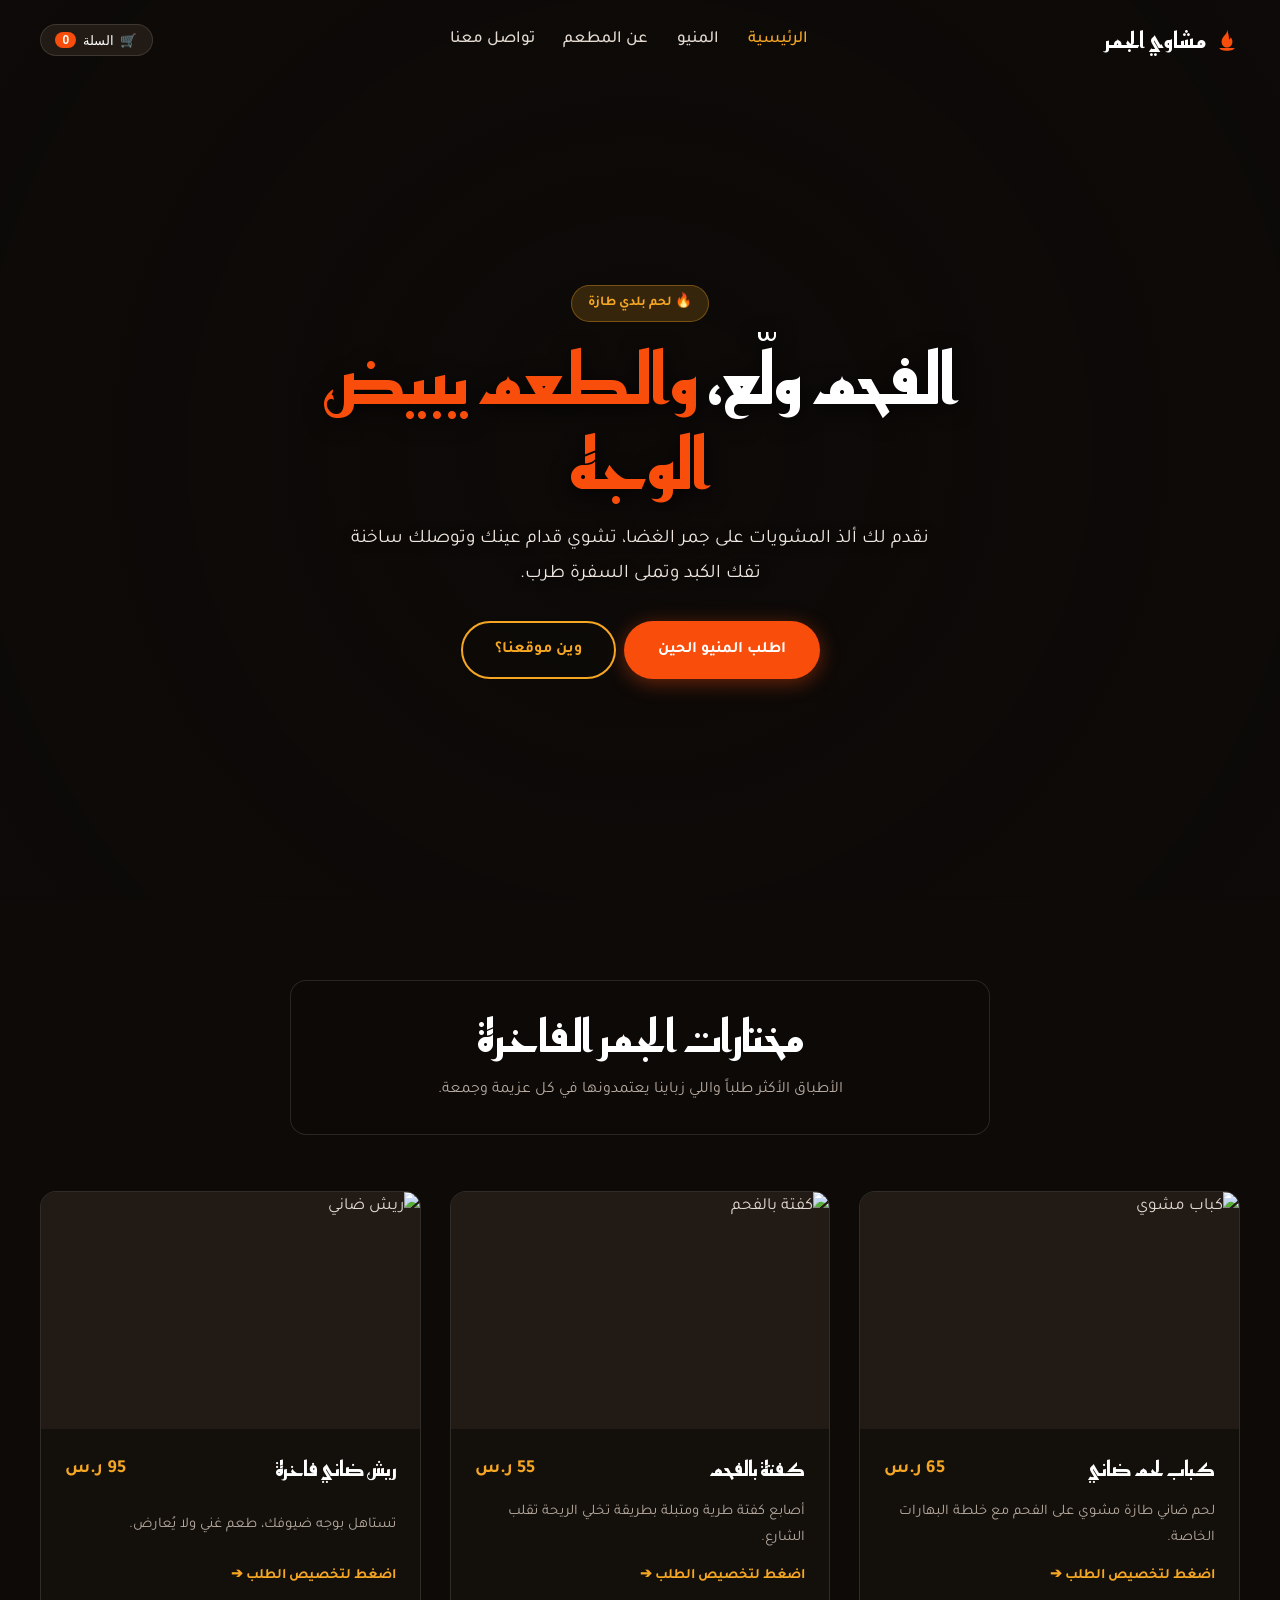
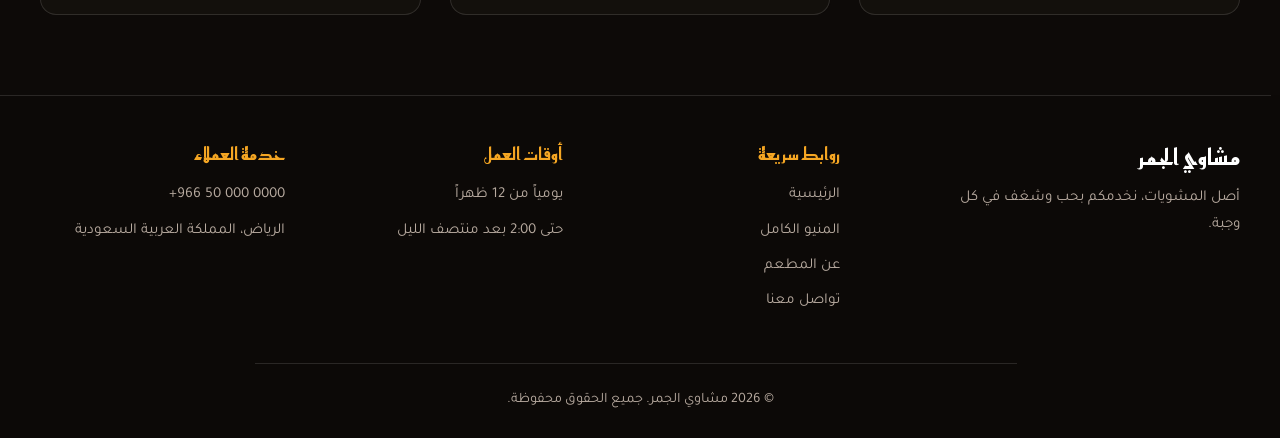
==== index.html @ c5c63f9f "add  upload" ====
<!DOCTYPE html>
<html lang="ar" dir="rtl">
<head>
  <meta charset="UTF-8">
  <meta name="viewport" content="width=device-width, initial-scale=1">
  <title>مشاوي الجمر | أصل المشويات على الفحم</title>
  <meta name="description" content="استمتع بألذ الكباب والكفتة والريش المشوية على الفحم في المملكة. توصيل سريع وطعم يبيض الوجه.">
  <link rel="preconnect" href="https://fonts.googleapis.com">
  <link rel="preconnect" href="https://fonts.gstatic.com" crossorigin>
  <link href="https://fonts.googleapis.com/css2?family=Reem+Kufi:wght@500;700&family=Tajawal:wght@400;500;700&display=swap" rel="stylesheet">
  <link rel="stylesheet" href="style.css">
</head>
<body>

<!-- خلفية الفيديو الثابتة -->
<div class="bg-stage" aria-hidden="true">
  <video class="bg-video" autoplay loop muted playsinline preload="auto">
    <source src="videos/grill.mp4" type="video/mp4">
  </video>
  <div class="bg-shade"></div>
</div>

<!-- شريط التنقل المتجاوب -->
<header class="nav" id="nav">
  <div class="nav__inner">
    <a href="index.html" class="logo">
      <svg viewBox="0 0 24 24" width="26" height="26"><path fill="currentColor" d="M12 2c.6 3-1.4 4.6-2.8 6.4C7.8 10.2 7 11.8 7 13.6 7 16.6 9.2 19 12 19s5-2.4 5-5.4c0-1.6-.6-3-1.6-4.2-.2 1-.8 1.8-1.6 2.2.4-3-.8-6-1.8-9.6zM12 22c-3.9 0-7-1.3-7-2.6h14c0 1.3-3.1 2.6-7 2.6z"/></svg>
      <span>مشاوي الجمر</span>
    </a>

    <nav class="nav__menu" id="navMenu">
      <a href="index.html" class="active">الرئيسية</a>
      <a href="menu.html">المنيو</a>
      <a href="about.html">عن المطعم</a>
      <a href="contact.html">تواصل معنا</a>
    </nav>

    <div class="nav__actions">
      <button class="cart-btn" id="cartBtn">
        <span>🛒</span>
        <span class="cart-text">السلة</span>
        <span class="cart-count">0</span>
      </button>
      <button class="nav__toggle" id="navToggle" aria-label="القائمة">
        <span></span><span></span><span></span>
      </button>
    </div>
  </div>
</header>

<main>
  <!-- قسم الهيرو في منتصف الشاشة وبأحجام متجاوبة -->
  <section class="hero">
    <div class="container">
      <div class="hero__content">
        <span class="hero-badge">🔥 لحم بلدي طازة</span>
        <h1>الفحم ولّع، <span>والطعم يبيض الوجه</span></h1>
        <p>نقدم لك ألذ المشويات على جمر الغضا، تشوي قدام عينك وتوصلك ساخنة تفك الكبد وتملى السفرة طرب.</p>
        <div class="hero__btns">
          <a href="menu.html" class="btn btn--primary">اطلب المنيو الحين</a>
          <a href="about.html" class="btn btn--ghost">وين موقعنا؟</a>
        </div>
      </div>
    </div>
  </section>

  <!-- مختارات الوجبات -->
  <section class="section-pad">
    <div class="container">
      <div class="section-header">
        <h2>مختارات الجمر الفاخرة</h2>
        <p>الأطباق الأكثر طلباً واللي زباينا يعتمدونها في كل عزيمة وجمعة.</p>
      </div>

      <div class="grid">
        <article class="dish-card" onclick="openDishModal({
          name: 'كباب لحم ضاني',
          price: 65,
          desc: 'سيخ كباب لحم ضاني بلدي متبّل بخلطة الجمر السرية، مشوي على الفحم بمدى هادي.',
          img: 'https://images.unsplash.com/photo-1555939594-58d7cb561ad1?auto=format&fit=crop&w=800&q=80',
          addons: [
            {name: 'خبز طازج إضافي', price: 3},
            {name: 'سلطة طحينة', price: 5},
            {name: 'بطاطس مقلية مقرمشة', price: 10},
            {name: 'مشروب غازي', price: 4}
          ]
        }, event)">
          <div class="dish-img-wrap">
            <img src="https://images.unsplash.com/photo-1555939594-58d7cb561ad1?auto=format&fit=crop&w=800&q=80" alt="كباب مشوي" loading="lazy">
          </div>
          <div class="dish-body">
            <div class="dish-title-price">
              <h3>كباب لحم ضاني</h3>
              <span class="price">65 ر.س</span>
            </div>
            <p>لحم ضاني طازة مشوي على الفحم مع خلطة البهارات الخاصة.</p>
            <span style="color:var(--saffron); font-size:0.9rem; font-weight:700;">اضغط لتخصيص الطلب ➔</span>
          </div>
        </article>

        <article class="dish-card" onclick="openDishModal({
          name: 'كفتة مشوية على الفحم',
          price: 55,
          desc: 'كفتة لحم مفروم ناعم بالبقدونس والبصل، مشوية حتى تتحمّر بإتقان.',
          img: 'https://images.unsplash.com/photo-1529193591184-b1d58069ecdd?auto=format&fit=crop&w=800&q=80',
          addons: [
            {name: 'خبز طازج إضافي', price: 3},
            {name: 'صوص ثومية خاص', price: 6},
            {name: 'بطاطس مقلية مقرمشة', price: 10}
          ]
        }, event)">
          <div class="dish-img-wrap">
            <img src="https://images.unsplash.com/photo-1529193591184-b1d58069ecdd?auto=format&fit=crop&w=800&q=80" alt="كفتة بالفحم" loading="lazy">
          </div>
          <div class="dish-body">
            <div class="dish-title-price">
              <h3>كفتة بالفحم</h3>
              <span class="price">55 ر.س</span>
            </div>
            <p>أصابع كفتة طرية ومتبلة بطريقة تخلي الريحة تقلب الشارع.</p>
            <span style="color:var(--saffron); font-size:0.9rem; font-weight:700;">اضغط لتخصيص الطلب ➔</span>
          </div>
        </article>

        <article class="dish-card" onclick="openDishModal({
          name: 'ريش ضاني غبرة',
          price: 95,
          desc: 'ريش ضاني طرية تذوب في الفم، مشوية بمهارة على نار الجمر الهادئة.',
          img: 'https://images.unsplash.com/photo-1544025162-d76694265947?auto=format&fit=crop&w=800&q=80',
          addons: [
            {name: 'رز بسمتي إضافي', price: 15},
            {name: 'سلطة حارة', price: 4},
            {name: 'بيبسي', price: 4}
          ]
        }, event)">
          <div class="dish-img-wrap">
            <img src="https://images.unsplash.com/photo-1544025162-d76694265947?auto=format&fit=crop&w=800&q=80" alt="ريش ضاني" loading="lazy">
          </div>
          <div class="dish-body">
            <div class="dish-title-price">
              <h3>ريش ضاني فاخرة</h3>
              <span class="price">95 ر.س</span>
            </div>
            <p>تستاهل بوجه ضيوفك، طعم غني ولا يُعارض.</p>
            <span style="color:var(--saffron); font-size:0.9rem; font-weight:700;">اضغط لتخصيص الطلب ➔</span>
          </div>
        </article>
      </div>
    </div>
  </section>
</main>

<!-- نافذة المودال التفصيلية للوجبة -->
<div class="modal-overlay" id="dishModal">
  <div class="modal-box">
    <div class="modal-img-col">
      <img id="modalImg" src="" alt="">
    </div>
    <div class="modal-content-col">
      <div>
        <div class="modal-header-row">
          <h3 id="modalTitle" style="font-size:1.6rem; color:#fff;"></h3>
          <button class="modal-close" id="modalClose">✕</button>
        </div>
        <p id="modalDesc" style="color:var(--muted); margin: 0.6rem 0 1.2rem; font-size:0.95rem;"></p>
        <span id="modalPrice" class="price" style="font-size:1.4rem;"></span>
      </div>

      <div class="addons-group">
        <h4>إضافات وتحبيشات عالبخت (حدد العدد لكل إضافة):</h4>
        <div id="modalAddons"></div>
      </div>

      <div style="display:flex; justify-content:space-between; align-items:center; margin-top:0.8rem;">
        <div class="quantity-control">
          <button id="qtyMinus">-</button>
          <span id="modalQty">1</span>
          <button id="qtyPlus">+</button>
        </div>
        <button class="btn btn--primary" id="modalAddToCart">أضف للسلة</button>
      </div>
    </div>
  </div>
</div>

<!-- دراور السلة -->
<div class="cart-drawer" id="cartDrawer">
  <div class="cart-header">
    <h3 style="color:#fff;">سلة مشترياتك</h3>
    <button id="closeCart" style="background:none; border:none; color:#fff; font-size:1.2rem; cursor:pointer;">✕</button>
  </div>
  <div class="cart-body" id="cartItemsContainer"></div>
  <div class="cart-footer">
    <div class="cart-total">
      <span>المجموع الكلي:</span>
      <span id="cartTotalPrice" style="color:var(--saffron);">0 ر.س</span>
    </div>
    <a href="checkout.html" class="btn btn--primary" style="width:100%;">إتمام الطلب والدفع</a>
  </div>
</div>

<footer class="footer">
  <div class="container footer__grid">
    <div>
      <a href="index.html" class="logo"><span>مشاوي الجمر</span></a>
      <p style="color:var(--muted); margin-top:0.8rem; max-width:280px; font-size:0.95rem;">أصل المشويات، نخدمكم بحب وشغف في كل وجبة.</p>
    </div>
    <div>
      <h4>روابط سريعة</h4>
      <ul>
        <li><a href="index.html">الرئيسية</a></li>
        <li><a href="menu.html">المنيو الكامل</a></li>
        <li><a href="about.html">عن المطعم</a></li>
        <li><a href="contact.html">تواصل معنا</a></li>
      </ul>
    </div>
    <div>
      <h4>أوقات العمل</h4>
      <ul>
        <li>يومياً من 12 ظهراً</li>
        <li>حتى 2:00 بعد منتصف الليل</li>
      </ul>
    </div>
    <div>
      <h4>خدمة العملاء</h4>
      <ul>
        <li><a href="tel:+966500000000" dir="ltr">+966 50 000 0000</a></li>
        <li>الرياض، المملكة العربية السعودية</li>
      </ul>
    </div>
  </div>
  <div class="footer__bottom">
    <div class="container">© <span id="year"></span> مشاوي الجمر. جميع الحقوق محفوظة.</div>
  </div>
</footer>

<script src="script.js"></script>
</body>
</html>
---- style.css ----
:root {
  --coal: #0d0a08;
  --coal-2: #16120e;
  --coal-3: #221b15;
  --ash: #e2d9d0;
  --muted: #b8aba0;
  --ember: #f94d0c;
  --ember-dark: #c23807;
  --saffron: #f5a623;
  --line: rgba(255, 255, 255, 0.12);
  --radius: 16px;
  --nav-h: 80px;
}

* {
  box-sizing: border-box;
  margin: 0;
  padding: 0;
}

/* تخصيص الـ Scrollbars بألوان الموقع */
::-webkit-scrollbar {
  width: 8px;
  height: 8px;
}
::-webkit-scrollbar-track {
  background: var(--coal);
}
::-webkit-scrollbar-thumb {
  background: var(--coal-3);
  border-radius: 4px;
  border: 1px solid var(--line);
}
::-webkit-scrollbar-thumb:hover {
  background: var(--ember);
}

/* دعم متصفحات فايرفوكس */
* {
  scrollbar-width: thin;
  scrollbar-color: var(--coal-3) var(--coal);
}

html {
  scroll-behavior: smooth;
  scroll-padding-top: var(--nav-h);
}

body {
  font-family: "Tajawal", sans-serif;
  background: var(--coal);
  color: var(--ash);
  line-height: 1.8;
  font-size: 17px;
  overflow-x: hidden;
}

a {
  color: inherit;
  text-decoration: none;
}

ul {
  list-style: none;
}

img {
  display: block;
  max-width: 100%;
  height: auto;
}

h1, h2, h3, h4, .logo {
  font-family: "Reem Kufi", "Tajawal", sans-serif;
  color: #fff;
  line-height: 1.2;
}

.container {
  width: min(1200px, 100% - 2rem);
  margin-inline: auto;
}

/* خلفية الفيديو مع التعتيم الخفيف */
.bg-stage {
  position: fixed;
  inset: 0;
  width: 100vw;
  height: 100vh;
  z-index: -1;
  pointer-events: none;
  overflow: hidden;
}

.bg-video {
  position: absolute;
  inset: 0;
  width: 100%;
  height: 100%;
  object-fit: cover;
}

.bg-shade {
  position: absolute;
  inset: 0;
  background: radial-gradient(
    circle at 50% 50%,
    rgba(13, 10, 8, 0.4) 0%,
    rgba(13, 10, 8, 0.75) 100%
  );
  opacity: 0;
  transition: opacity 1.2s ease-out;
}

body.intro-done .bg-shade {
  opacity: 1;
}

/* الأزرار */
.btn {
  display: inline-flex;
  align-items: center;
  justify-content: center;
  gap: 0.6rem;
  padding: 0.8rem 2rem;
  border-radius: 999px;
  font-weight: 700;
  font-size: 1rem;
  border: 2px solid transparent;
  cursor: pointer;
  transition: all 0.25s ease;
}

.btn--primary {
  background: var(--ember);
  color: #fff;
  box-shadow: 0 4px 20px rgba(249, 77, 12, 0.4);
}

.btn--primary:hover {
  background: var(--ember-dark);
  transform: translateY(-2px);
}

.btn--ghost {
  border-color: var(--saffron);
  color: var(--saffron);
  background: rgba(13, 10, 8, 0.4);
}

.btn--ghost:hover {
  background: var(--saffron);
  color: var(--coal);
  transform: translateY(-2px);
}

/* شريط التنقل Navbar المتجاوب */
.nav {
  position: fixed;
  inset: 0 0 auto 0;
  height: var(--nav-h);
  z-index: 100;
  transition: background 0.3s, box-shadow 0.3s;
}

.nav.scrolled, .nav.open {
  background: rgba(13, 10, 8, 0.95);
  box-shadow: 0 2px 20px rgba(0,0,0,0.5);
  backdrop-filter: blur(10px);
}

.nav__inner {
  width: min(1200px, 100% - 2rem);
  height: 100%;
  margin-inline: auto;
  display: flex;
  align-items: center;
  justify-content: space-between;
  gap: 1rem;
}

.logo {
  display: flex;
  align-items: center;
  gap: 0.5rem;
  font-size: 1.4rem;
  font-weight: 700;
  color: #fff;
  white-space: nowrap;
}

.logo svg {
  color: var(--ember);
}

.nav__menu {
  display: flex;
  gap: 1.8rem;
  align-items: center;
}

.nav__menu a {
  font-weight: 500;
  color: var(--ash);
  transition: color 0.2s;
}

.nav__menu a:hover, .nav__menu a.active {
  color: var(--saffron);
}

.nav__actions {
  display: flex;
  align-items: center;
  gap: 0.8rem;
}

.cart-btn {
  background: var(--coal-3);
  border: 1px solid var(--line);
  padding: 0.45rem 0.9rem;
  border-radius: 999px;
  color: #fff;
  display: flex;
  align-items: center;
  gap: 0.4rem;
  cursor: pointer;
  transition: border-color 0.2s;
}

.cart-btn:hover {
  border-color: var(--ember);
}

.cart-count {
  background: var(--ember);
  color: white;
  font-size: 0.75rem;
  padding: 0.05rem 0.45rem;
  border-radius: 999px;
  font-weight: 700;
}

.nav__toggle {
  display: none;
  background: none;
  border: 0;
  width: 40px;
  height: 40px;
  cursor: pointer;
  flex-direction: column;
  justify-content: center;
  gap: 5px;
}

.nav__toggle span {
  width: 24px;
  height: 2px;
  background: #fff;
  transition: transform 0.3s;
}

/* قسم الـ Hero المتجاوب تماماً مع أحجام الشاشات */
.hero {
  position: relative;
  min-height: 100vh;
  display: flex;
  align-items: center;
  justify-content: center;
  text-align: center;
  padding: calc(var(--nav-h) + 1rem) 1rem 2rem 1rem;
}

.hero__content {
  max-width: 750px;
  margin-inline: auto;
  padding: 1.5rem 1rem;
  opacity: 0;
  transform: translateY(20px) scale(0.98);
  transition: opacity 1.1s cubic-bezier(0.22, 1, 0.36, 1),
              transform 1.1s cubic-bezier(0.22, 1, 0.36, 1);
  pointer-events: none;
}

body.intro-done .hero__content {
  opacity: 1;
  transform: translateY(0) scale(1);
  pointer-events: auto;
}

.hero-badge {
  display: inline-block;
  background: rgba(245, 166, 35, 0.18);
  color: var(--saffron);
  padding: 0.35rem 1rem;
  border-radius: 999px;
  font-size: 0.85rem;
  font-weight: 700;
  margin-bottom: 1rem;
  border: 1px solid rgba(245, 166, 35, 0.35);
  backdrop-filter: blur(4px);
}

.hero h1 {
  font-size: clamp(2.2rem, 5.5vw, 4.5rem);
  font-weight: 700;
  margin-bottom: 1rem;
  color: #fff;
  text-shadow: 0 4px 20px rgba(0, 0, 0, 0.7);
}

.hero h1 span {
  color: var(--ember);
}

.hero p {
  font-size: clamp(1rem, 2vw, 1.2rem);
  color: #f0e8e0;
  margin-bottom: 1.8rem;
  max-width: 600px;
  margin-inline: auto;
  text-shadow: 0 2px 10px rgba(0, 0, 0, 0.7);
}

.hero__btns {
  display: flex;
  gap: 0.5rem;
  flex-wrap: wrap;
  justify-content: center;
}

/* الأقسام والكروت */
.section-pad {
  padding: 5rem 0;
}

.section-header {
  text-align: center;
  max-width: 700px;
  margin-inline: auto;
  margin-bottom: 3.5rem;
  background: rgba(13, 10, 8, 0.65);
  padding: 1.8rem 1rem;
  border-radius: var(--radius);
  backdrop-filter: blur(8px);
  border: 1px solid var(--line);
}

.section-header h2 {
  font-size: clamp(2rem, 3.5vw, 2.8rem);
  margin-bottom: 0.8rem;
}

.section-header p {
  color: var(--muted);
  font-size: 1rem;
}

.grid {
  display: grid;
  grid-template-columns: repeat(auto-fit, minmax(280px, 1fr));
  gap: 1.8rem;
}

.dish-card {
  background: rgba(22, 18, 14, 0.85);
  backdrop-filter: blur(8px);
  border: 1px solid var(--line);
  border-radius: var(--radius);
  overflow: hidden;
  transition: transform 0.3s, border-color 0.3s;
  cursor: pointer;
  display: flex;
  flex-direction: column;
}

.dish-card:hover {
  transform: translateY(-6px);
  border-color: var(--ember);
}

.dish-img-wrap {
  aspect-ratio: 16/10;
  overflow: hidden;
  position: relative;
  background: var(--coal-3);
}

.dish-img-wrap img {
  width: 100%;
  height: 100%;
  object-fit: cover;
  transition: transform 0.5s ease;
}

.dish-card:hover .dish-img-wrap img {
  transform: scale(1.08);
}

.dish-body {
  padding: 1.5rem;
  display: flex;
  flex-direction: column;
  flex: 1;
  justify-content: space-between;
  gap: 0.8rem;
}

.dish-title-price {
  display: flex;
  justify-content: space-between;
  align-items: center;
  gap: 0.5rem;
}

.dish-body h3 {
  font-size: 1.3rem;
}

.price {
  color: var(--saffron);
  font-weight: 700;
  font-size: 1.15rem;
  white-space: nowrap;
}

.dish-body p {
  color: var(--muted);
  font-size: 0.92rem;
}

/* مودال الوجبة مع الـ Scrollbar المخصص */
.modal-overlay {
  position: fixed;
  inset: 0;
  background: rgba(0, 0, 0, 0.75);
  backdrop-filter: blur(12px);
  z-index: 1000;
  display: flex;
  align-items: center;
  justify-content: center;
  padding: 1rem;
  opacity: 0;
  pointer-events: none;
  transition: opacity 0.3s ease;
}

.modal-overlay.active {
  opacity: 1;
  pointer-events: auto;
}

.modal-box {
  background: var(--coal-2);
  border: 1px solid var(--line);
  width: min(850px, 100%);
  border-radius: var(--radius);
  overflow: hidden;
  display: grid;
  grid-template-columns: 1fr 1fr;
  max-height: 85vh;
  overflow-y: auto;
  box-shadow: 0 25px 50px rgba(0,0,0,0.8);
}

.modal-content-col {
  padding: 2rem;
  display: flex;
  flex-direction: column;
  justify-content: space-between;
  gap: 1.2rem;
  transform: translateX(30px);
  opacity: 0;
  transition: transform 0.4s ease 0.15s, opacity 0.4s ease 0.15s;
}

.modal-overlay.active .modal-content-col {
  transform: translateX(0);
  opacity: 1;
}

.modal-img-col {
  position: relative;
  overflow: hidden;
  background: var(--coal-3);
  min-height: 280px;
}

.modal-img-col img {
  width: 100%;
  height: 100%;
  object-fit: cover;
}

.modal-close {
  background: var(--coal-3);
  border: none;
  color: #fff;
  width: 34px;
  height: 34px;
  border-radius: 50%;
  cursor: pointer;
  display: flex;
  align-items: center;
  justify-content: center;
  font-size: 1.1rem;
  transition: background 0.2s;
}

.modal-close:hover {
  background: var(--ember);
}

.modal-header-row {
  display: flex;
  justify-content: space-between;
  align-items: flex-start;
}

.addons-group h4 {
  font-size: 1rem;
  margin-bottom: 0.6rem;
  color: var(--saffron);
}

.addon-item {
  display: flex;
  align-items: center;
  justify-content: space-between;
  background: var(--coal-3);
  padding: 0.5rem 0.9rem;
  border-radius: 10px;
  margin-bottom: 0.5rem;
  border: 1px solid var(--line);
}

.addon-info {
  display: flex;
  flex-direction: column;
  font-size: 0.95rem;
}

.addon-controls {
  display: flex;
  align-items: center;
  gap: 0.7rem;
}

.addon-btn {
  background: var(--coal-2);
  border: 1px solid var(--line);
  color: #fff;
  width: 26px;
  height: 26px;
  border-radius: 50%;
  cursor: pointer;
  font-weight: bold;
  display: flex;
  align-items: center;
  justify-content: center;
}

.addon-btn:hover {
  border-color: var(--ember);
}

.quantity-control {
  display: flex;
  align-items: center;
  gap: 1rem;
  background: var(--coal-3);
  padding: 0.4rem 0.9rem;
  border-radius: 999px;
  width: fit-content;
  border: 1px solid var(--line);
}

.quantity-control button {
  background: none;
  border: none;
  color: #fff;
  font-size: 1.2rem;
  cursor: pointer;
}

.quantity-control span {
  font-weight: 700;
  font-size: 1.1rem;
  min-width: 22px;
  text-align: center;
}

/* دراور السلة والـ Scrollbar المخصص */
.cart-drawer {
  position: fixed;
  top: 0;
  left: -420px;
  width: 100%;
  max-width: 380px;
  height: 100vh;
  background: var(--coal-2);
  border-left: 1px solid var(--line);
  z-index: 1100;
  box-shadow: -10px 0 30px rgba(0,0,0,0.7);
  transition: left 0.3s ease;
  display: flex;
  flex-direction: column;
}

.cart-drawer.active {
  left: 0;
}

.cart-header {
  padding: 1.5rem;
  border-bottom: 1px solid var(--line);
  display: flex;
  justify-content: space-between;
  align-items: center;
}

.cart-body {
  padding: 1.2rem;
  flex: 1;
  overflow-y: auto;
  display: flex;
  flex-direction: column;
  gap: 0.8rem;
}

.cart-item {
  background: var(--coal-3);
  padding: 0.9rem;
  border-radius: 12px;
  display: flex;
  justify-content: space-between;
  align-items: center;
  border: 1px solid var(--line);
}

.cart-footer {
  padding: 1.5rem;
  border-top: 1px solid var(--line);
  background: var(--coal-3);
}

.cart-total {
  display: flex;
  justify-content: space-between;
  font-size: 1.15rem;
  font-weight: 700;
  margin-bottom: 1rem;
  color: #fff;
}

/* صفحة الـ Checkout والـ About */
.checkout-container {
  max-width: 750px;
  margin: calc(var(--nav-h) + 2rem) auto 3rem;
  background: rgba(22, 18, 14, 0.9);
  backdrop-filter: blur(10px);
  border: 1px solid var(--line);
  border-radius: var(--radius);
  padding: 2rem;
}

.form-group {
  margin-bottom: 1.2rem;
}

.form-group label {
  display: block;
  margin-bottom: 0.5rem;
  font-weight: 500;
  color: #fff;
}

.form-control {
  width: 100%;
  padding: 0.8rem 1rem;
  background: var(--coal-3);
  border: 1px solid var(--line);
  border-radius: 10px;
  color: #fff;
  font-family: inherit;
  font-size: 0.95rem;
}

.form-control:focus {
  outline: none;
  border-color: var(--ember);
}

.payment-methods {
  display: grid;
  grid-template-columns: repeat(3, 1fr);
  gap: 0.8rem;
  margin-bottom: 1.5rem;
}

.payment-card {
  background: var(--coal-3);
  border: 1px solid var(--line);
  padding: 1rem;
  border-radius: 12px;
  text-align: center;
  cursor: pointer;
  transition: all 0.2s;
}

.payment-card.selected {
  border-color: var(--ember);
  background: rgba(249, 77, 12, 0.1);
}

.about-grid {
  display: grid;
  grid-template-columns: 1fr 1fr;
  gap: 2.5rem;
  align-items: center;
  margin-top: calc(var(--nav-h) + 2rem);
  margin-bottom: 3rem;
  background: rgba(22, 18, 14, 0.85);
  padding: 2.5rem;
  border-radius: var(--radius);
  border: 1px solid var(--line);
  backdrop-filter: blur(8px);
}

.map-box {
  width: 100%;
  height: 350px;
  border-radius: var(--radius);
  overflow: hidden;
  border: 1px solid var(--line);
}

.map-box iframe {
  width: 100%;
  height: 100%;
  border: 0;
}

.footer {
  background: rgba(13, 10, 8, 0.95);
  padding: 3rem 0 1.5rem;
  border-top: 1px solid var(--line);
  margin-top: auto;
  backdrop-filter: blur(10px);
}

.footer__grid {
  display: grid;
  grid-template-columns: 1.5fr repeat(3, 1fr);
  gap: 2rem;
  margin-bottom: 2.5rem;
}

.footer h4 {
  font-size: 1.1rem;
  margin-bottom: 1rem;
  color: var(--saffron);
}

.footer ul li {
  margin-bottom: 0.5rem;
  color: var(--muted);
  font-size: 0.95rem;
}

.footer ul li a:hover {
  color: #fff;
}

.footer__bottom {
  text-align: center;
  padding-top: 1.5rem;
  border-top: 1px solid var(--line);
  color: var(--muted);
  font-size: 0.9rem;
}

.success-modal {
  text-align: center;
  padding: 1.5rem;
}

/* الاستجابة للشاشات الصغيرة والمتوسطة */
@media (max-width: 900px) {
  .modal-box {
    grid-template-columns: 1fr;
    max-height: 90vh;
  }
  .about-grid {
    grid-template-columns: 1fr;
    padding: 1.5rem;
  }
  .footer__grid {
    grid-template-columns: 1fr;
    gap: 1.5rem;
  }
  .nav__menu {
    display: none;
    position: absolute;
    top: var(--nav-h);
    inset-inline: 0;
    background: var(--coal-2);
    flex-direction: column;
    padding: 1.5rem;
    border-bottom: 1px solid var(--line);
    text-align: center;
  }
  .nav.open .nav__menu {
    display: flex;
  }
  .nav__toggle {
    display: flex;
  }
  .payment-methods {
    grid-template-columns: 1fr;
  }
  .cart-text {
    display: none;
  }
}

@media (prefers-reduced-motion: reduce) {
  .bg-shade,
  .hero__content {
    transition: none;
    opacity: 1;
    transform: none;
  }
}
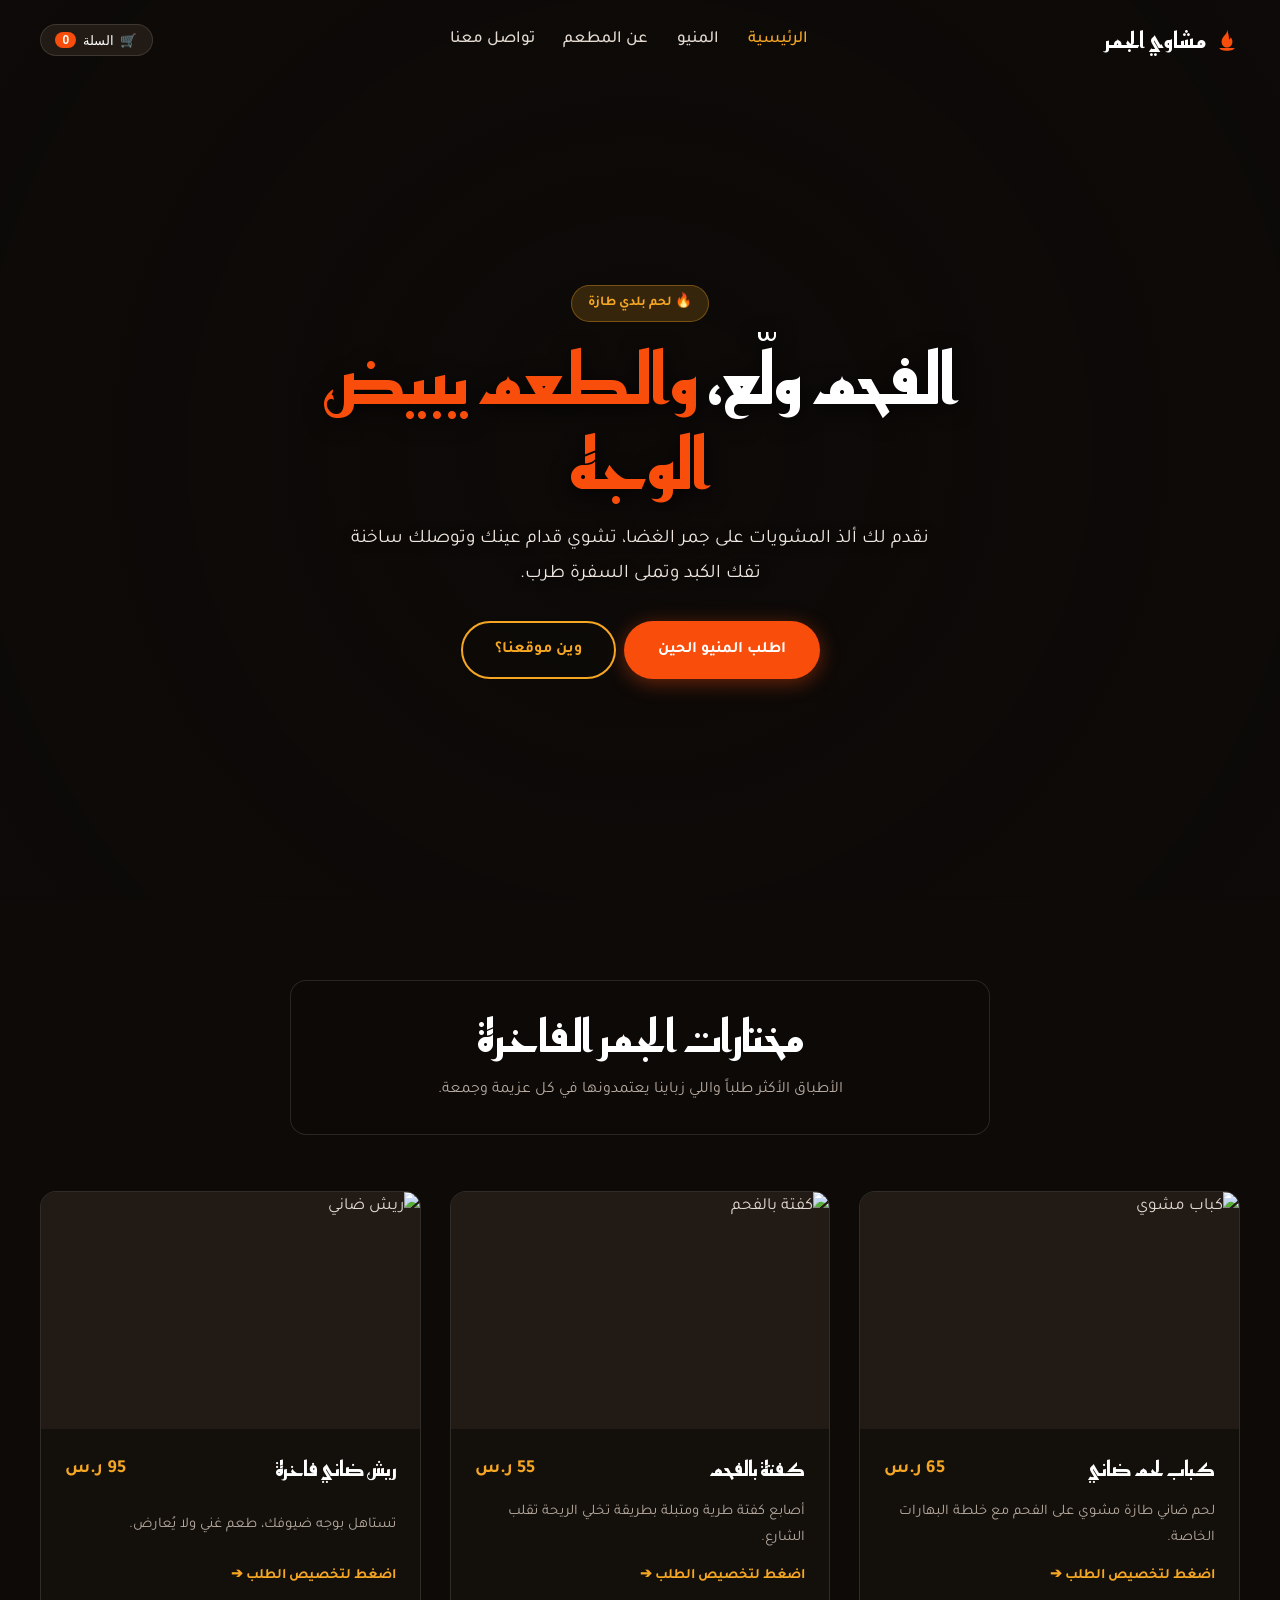
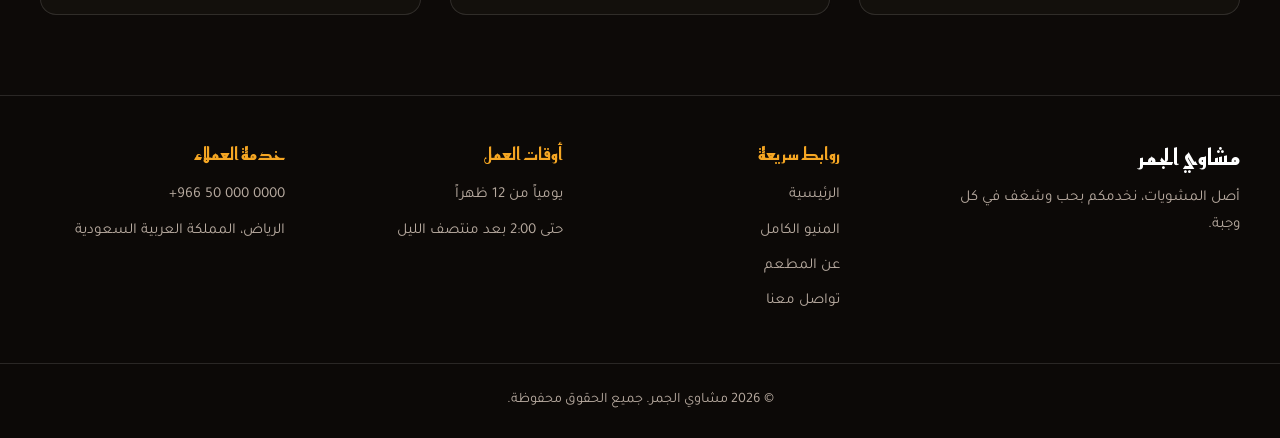
==== commit ab5797b4: "add items" ====
--- a/index.html
+++ b/index.html
@@ -1,239 +1,361 @@
-<!DOCTYPE html>
+<!doctype html>
 <html lang="ar" dir="rtl">
-<head>
-  <meta charset="UTF-8">
-  <meta name="viewport" content="width=device-width, initial-scale=1">
-  <title>مشاوي الجمر | أصل المشويات على الفحم</title>
-  <meta name="description" content="استمتع بألذ الكباب والكفتة والريش المشوية على الفحم في المملكة. توصيل سريع وطعم يبيض الوجه.">
-  <link rel="preconnect" href="https://fonts.googleapis.com">
-  <link rel="preconnect" href="https://fonts.gstatic.com" crossorigin>
-  <link href="https://fonts.googleapis.com/css2?family=Reem+Kufi:wght@500;700&family=Tajawal:wght@400;500;700&display=swap" rel="stylesheet">
-  <link rel="stylesheet" href="style.css">
-</head>
-<body>
-
-<!-- خلفية الفيديو الثابتة -->
-<div class="bg-stage" aria-hidden="true">
-  <video class="bg-video" autoplay loop muted playsinline preload="auto">
-    <source src="videos/grill.mp4" type="video/mp4">
-  </video>
-  <div class="bg-shade"></div>
-</div>
-
-<!-- شريط التنقل المتجاوب -->
-<header class="nav" id="nav">
-  <div class="nav__inner">
-    <a href="index.html" class="logo">
-      <svg viewBox="0 0 24 24" width="26" height="26"><path fill="currentColor" d="M12 2c.6 3-1.4 4.6-2.8 6.4C7.8 10.2 7 11.8 7 13.6 7 16.6 9.2 19 12 19s5-2.4 5-5.4c0-1.6-.6-3-1.6-4.2-.2 1-.8 1.8-1.6 2.2.4-3-.8-6-1.8-9.6zM12 22c-3.9 0-7-1.3-7-2.6h14c0 1.3-3.1 2.6-7 2.6z"/></svg>
-      <span>مشاوي الجمر</span>
-    </a>
-
-    <nav class="nav__menu" id="navMenu">
-      <a href="index.html" class="active">الرئيسية</a>
-      <a href="menu.html">المنيو</a>
-      <a href="about.html">عن المطعم</a>
-      <a href="contact.html">تواصل معنا</a>
-    </nav>
-
-    <div class="nav__actions">
-      <button class="cart-btn" id="cartBtn">
-        <span>🛒</span>
-        <span class="cart-text">السلة</span>
-        <span class="cart-count">0</span>
-      </button>
-      <button class="nav__toggle" id="navToggle" aria-label="القائمة">
-        <span></span><span></span><span></span>
-      </button>
+  <head>
+    <meta charset="UTF-8" />
+    <meta name="viewport" content="width=device-width, initial-scale=1" />
+    <title>مشاوي الجمر | أصل المشويات على الفحم</title>
+    <meta
+      name="description"
+      content="استمتع بألذ الكباب والكفتة والريش المشوية على الفحم في المملكة. توصيل سريع وطعم يبيض الوجه."
+    />
+    <link rel="preconnect" href="https://fonts.googleapis.com" />
+    <link rel="preconnect" href="https://fonts.gstatic.com" crossorigin />
+    <link
+      href="https://fonts.googleapis.com/css2?family=Reem+Kufi:wght@500;700&family=Tajawal:wght@400;500;700&display=swap"
+      rel="stylesheet"
+    />
+    <link rel="stylesheet" href="style.css" />
+  </head>
+  <body>
+    <!-- خلفية الفيديو الثابتة -->
+    <div class="bg-stage" aria-hidden="true">
+      <video class="bg-video" autoplay loop muted playsinline preload="auto">
+        <source src="videos/grill.mp4" type="video/mp4" />
+      </video>
+      <div class="bg-shade"></div>
     </div>
-  </div>
-</header>
-
-<main>
-  <!-- قسم الهيرو في منتصف الشاشة وبأحجام متجاوبة -->
-  <section class="hero">
-    <div class="container">
-      <div class="hero__content">
-        <span class="hero-badge">🔥 لحم بلدي طازة</span>
-        <h1>الفحم ولّع، <span>والطعم يبيض الوجه</span></h1>
-        <p>نقدم لك ألذ المشويات على جمر الغضا، تشوي قدام عينك وتوصلك ساخنة تفك الكبد وتملى السفرة طرب.</p>
-        <div class="hero__btns">
-          <a href="menu.html" class="btn btn--primary">اطلب المنيو الحين</a>
-          <a href="about.html" class="btn btn--ghost">وين موقعنا؟</a>
+
+    <!-- شريط التنقل المتجاوب -->
+    <header class="nav" id="nav">
+      <div class="nav__inner">
+        <a href="index.html" class="logo">
+          <svg viewBox="0 0 24 24" width="26" height="26">
+            <path
+              fill="currentColor"
+              d="M12 2c.6 3-1.4 4.6-2.8 6.4C7.8 10.2 7 11.8 7 13.6 7 16.6 9.2 19 12 19s5-2.4 5-5.4c0-1.6-.6-3-1.6-4.2-.2 1-.8 1.8-1.6 2.2.4-3-.8-6-1.8-9.6zM12 22c-3.9 0-7-1.3-7-2.6h14c0 1.3-3.1 2.6-7 2.6z"
+            />
+          </svg>
+          <span>مشاوي الجمر</span>
+        </a>
+
+        <nav class="nav__menu" id="navMenu">
+          <a href="index.html" class="active">الرئيسية</a>
+          <a href="menu.html">المنيو</a>
+          <a href="about.html">عن المطعم</a>
+          <a href="contact.html">تواصل معنا</a>
+        </nav>
+
+        <div class="nav__actions">
+          <button class="cart-btn" id="cartBtn">
+            <span>🛒</span>
+            <span class="cart-text">السلة</span>
+            <span class="cart-count">0</span>
+          </button>
+          <button class="nav__toggle" id="navToggle" aria-label="القائمة">
+            <span></span><span></span><span></span>
+          </button>
+        </div>
+      </div>
+    </header>
+
+    <main>
+      <!-- قسم الهيرو في منتصف الشاشة وبأحجام متجاوبة -->
+      <section class="hero">
+        <div class="container">
+          <div class="hero__content">
+            <span class="hero-badge">🔥 لحم بلدي طازة</span>
+            <h1>الفحم ولّع، <span>والطعم يبيض الوجه</span></h1>
+            <p>
+              نقدم لك ألذ المشويات على جمر الغضا، تشوي قدام عينك وتوصلك ساخنة
+              تفك الكبد وتملى السفرة طرب.
+            </p>
+            <div class="hero__btns">
+              <a href="menu.html" class="btn btn--primary">اطلب المنيو الحين</a>
+              <a
+                href="https://maps.google.com/?q=24.7136,46.6753"
+                target="_blank"
+                rel="noopener noreferrer"
+                class="btn btn--ghost"
+                >وين موقعنا؟</a
+              >
+            </div>
+          </div>
+        </div>
+      </section>
+
+      <!-- مختارات الوجبات -->
+      <section class="section-pad">
+        <div class="container">
+          <div class="section-header">
+            <h2>مختارات الجمر الفاخرة</h2>
+            <p>
+              الأطباق الأكثر طلباً واللي زباينا يعتمدونها في كل عزيمة وجمعة.
+            </p>
+          </div>
+
+          <div class="grid">
+            <article
+              class="dish-card"
+              onclick="
+                openDishModal(
+                  {
+                    name: 'كباب لحم ضاني',
+                    price: 65,
+                    desc: 'سيخ كباب لحم ضاني بلدي متبّل بخلطة الجمر السرية، مشوي على الفحم بمدى هادي.',
+                    img: 'https://images.unsplash.com/photo-1555939594-58d7cb561ad1?auto=format&fit=crop&w=800&q=80',
+                    addons: [
+                      { name: 'خبز طازج إضافي', price: 3 },
+                      { name: 'سلطة طحينة', price: 5 },
+                      { name: 'بطاطس مقلية مقرمشة', price: 10 },
+                      { name: 'مشروب غازي', price: 4 },
+                    ],
+                  },
+                  event,
+                )
+              "
+            >
+              <div class="dish-img-wrap">
+                <img
+                  src="https://images.unsplash.com/photo-1555939594-58d7cb561ad1?auto=format&fit=crop&w=800&q=80"
+                  alt="كباب مشوي"
+                  loading="lazy"
+                />
+              </div>
+              <div class="dish-body">
+                <div class="dish-title-price">
+                  <h3>كباب لحم ضاني</h3>
+                  <span class="price">65 ر.س</span>
+                </div>
+                <p>لحم ضاني طازة مشوي على الفحم مع خلطة البهارات الخاصة.</p>
+                <span
+                  style="
+                    color: var(--saffron);
+                    font-size: 0.9rem;
+                    font-weight: 700;
+                  "
+                  >اضغط لتخصيص الطلب ➔</span
+                >
+              </div>
+            </article>
+
+            <article
+              class="dish-card"
+              onclick="
+                openDishModal(
+                  {
+                    name: 'كفتة مشوية على الفحم',
+                    price: 55,
+                    desc: 'كفتة لحم مفروم ناعم بالبقدونس والبصل، مشوية حتى تتحمّر بإتقان.',
+                    img: 'https://images.unsplash.com/photo-1529193591184-b1d58069ecdd?auto=format&fit=crop&w=800&q=80',
+                    addons: [
+                      { name: 'خبز طازج إضافي', price: 3 },
+                      { name: 'صوص ثومية خاص', price: 6 },
+                      { name: 'بطاطس مقلية مقرمشة', price: 10 },
+                    ],
+                  },
+                  event,
+                )
+              "
+            >
+              <div class="dish-img-wrap">
+                <img
+                  src="https://images.unsplash.com/photo-1529193591184-b1d58069ecdd?auto=format&fit=crop&w=800&q=80"
+                  alt="كفتة بالفحم"
+                  loading="lazy"
+                />
+              </div>
+              <div class="dish-body">
+                <div class="dish-title-price">
+                  <h3>كفتة بالفحم</h3>
+                  <span class="price">55 ر.س</span>
+                </div>
+                <p>أصابع كفتة طرية ومتبلة بطريقة تخلي الريحة تقلب الشارع.</p>
+                <span
+                  style="
+                    color: var(--saffron);
+                    font-size: 0.9rem;
+                    font-weight: 700;
+                  "
+                  >اضغط لتخصيص الطلب ➔</span
+                >
+              </div>
+            </article>
+
+            <article
+              class="dish-card"
+              onclick="
+                openDishModal(
+                  {
+                    name: 'ريش ضاني غبرة',
+                    price: 95,
+                    desc: 'ريش ضاني طرية تذوب في الفم، مشوية بمهارة على نار الجمر الهادئة.',
+                    img: 'https://images.unsplash.com/photo-1544025162-d76694265947?auto=format&fit=crop&w=800&q=80',
+                    addons: [
+                      { name: 'رز بسمتي إضافي', price: 15 },
+                      { name: 'سلطة حارة', price: 4 },
+                      { name: 'بيبسي', price: 4 },
+                    ],
+                  },
+                  event,
+                )
+              "
+            >
+              <div class="dish-img-wrap">
+                <img
+                  src="https://images.unsplash.com/photo-1544025162-d76694265947?auto=format&fit=crop&w=800&q=80"
+                  alt="ريش ضاني"
+                  loading="lazy"
+                />
+              </div>
+              <div class="dish-body">
+                <div class="dish-title-price">
+                  <h3>ريش ضاني فاخرة</h3>
+                  <span class="price">95 ر.س</span>
+                </div>
+                <p>تستاهل بوجه ضيوفك، طعم غني ولا يُعارض.</p>
+                <span
+                  style="
+                    color: var(--saffron);
+                    font-size: 0.9rem;
+                    font-weight: 700;
+                  "
+                  >اضغط لتخصيص الطلب ➔</span
+                >
+              </div>
+            </article>
+          </div>
+        </div>
+      </section>
+    </main>
+
+    <!-- نافذة المودال التفصيلية للوجبة -->
+    <div class="modal-overlay" id="dishModal">
+      <div class="modal-box">
+        <div class="modal-img-col">
+          <img id="modalImg" src="" alt="" />
+        </div>
+        <div class="modal-content-col">
+          <div>
+            <div class="modal-header-row">
+              <h3 id="modalTitle" style="font-size: 1.6rem; color: #fff"></h3>
+              <button class="modal-close" id="modalClose">✕</button>
+            </div>
+            <p
+              id="modalDesc"
+              style="
+                color: var(--muted);
+                margin: 0.6rem 0 1.2rem;
+                font-size: 0.95rem;
+              "
+            ></p>
+            <span
+              id="modalPrice"
+              class="price"
+              style="font-size: 1.4rem"
+            ></span>
+          </div>
+
+          <div class="addons-group">
+            <h4>إضافات وتحبيشات عالبخت (حدد العدد لكل إضافة):</h4>
+            <div id="modalAddons"></div>
+          </div>
+
+          <div
+            style="
+              display: flex;
+              justify-content: space-between;
+              align-items: center;
+              margin-top: 0.8rem;
+            "
+          >
+            <div class="quantity-control">
+              <button id="qtyMinus">-</button>
+              <span id="modalQty">1</span>
+              <button id="qtyPlus">+</button>
+            </div>
+            <button class="btn btn--primary" id="modalAddToCart">
+              أضف للسلة
+            </button>
+          </div>
         </div>
       </div>
     </div>
-  </section>
-
-  <!-- مختارات الوجبات -->
-  <section class="section-pad">
-    <div class="container">
-      <div class="section-header">
-        <h2>مختارات الجمر الفاخرة</h2>
-        <p>الأطباق الأكثر طلباً واللي زباينا يعتمدونها في كل عزيمة وجمعة.</p>
-      </div>
-
-      <div class="grid">
-        <article class="dish-card" onclick="openDishModal({
-          name: 'كباب لحم ضاني',
-          price: 65,
-          desc: 'سيخ كباب لحم ضاني بلدي متبّل بخلطة الجمر السرية، مشوي على الفحم بمدى هادي.',
-          img: 'https://images.unsplash.com/photo-1555939594-58d7cb561ad1?auto=format&fit=crop&w=800&q=80',
-          addons: [
-            {name: 'خبز طازج إضافي', price: 3},
-            {name: 'سلطة طحينة', price: 5},
-            {name: 'بطاطس مقلية مقرمشة', price: 10},
-            {name: 'مشروب غازي', price: 4}
-          ]
-        }, event)">
-          <div class="dish-img-wrap">
-            <img src="https://images.unsplash.com/photo-1555939594-58d7cb561ad1?auto=format&fit=crop&w=800&q=80" alt="كباب مشوي" loading="lazy">
-          </div>
-          <div class="dish-body">
-            <div class="dish-title-price">
-              <h3>كباب لحم ضاني</h3>
-              <span class="price">65 ر.س</span>
-            </div>
-            <p>لحم ضاني طازة مشوي على الفحم مع خلطة البهارات الخاصة.</p>
-            <span style="color:var(--saffron); font-size:0.9rem; font-weight:700;">اضغط لتخصيص الطلب ➔</span>
-          </div>
-        </article>
-
-        <article class="dish-card" onclick="openDishModal({
-          name: 'كفتة مشوية على الفحم',
-          price: 55,
-          desc: 'كفتة لحم مفروم ناعم بالبقدونس والبصل، مشوية حتى تتحمّر بإتقان.',
-          img: 'https://images.unsplash.com/photo-1529193591184-b1d58069ecdd?auto=format&fit=crop&w=800&q=80',
-          addons: [
-            {name: 'خبز طازج إضافي', price: 3},
-            {name: 'صوص ثومية خاص', price: 6},
-            {name: 'بطاطس مقلية مقرمشة', price: 10}
-          ]
-        }, event)">
-          <div class="dish-img-wrap">
-            <img src="https://images.unsplash.com/photo-1529193591184-b1d58069ecdd?auto=format&fit=crop&w=800&q=80" alt="كفتة بالفحم" loading="lazy">
-          </div>
-          <div class="dish-body">
-            <div class="dish-title-price">
-              <h3>كفتة بالفحم</h3>
-              <span class="price">55 ر.س</span>
-            </div>
-            <p>أصابع كفتة طرية ومتبلة بطريقة تخلي الريحة تقلب الشارع.</p>
-            <span style="color:var(--saffron); font-size:0.9rem; font-weight:700;">اضغط لتخصيص الطلب ➔</span>
-          </div>
-        </article>
-
-        <article class="dish-card" onclick="openDishModal({
-          name: 'ريش ضاني غبرة',
-          price: 95,
-          desc: 'ريش ضاني طرية تذوب في الفم، مشوية بمهارة على نار الجمر الهادئة.',
-          img: 'https://images.unsplash.com/photo-1544025162-d76694265947?auto=format&fit=crop&w=800&q=80',
-          addons: [
-            {name: 'رز بسمتي إضافي', price: 15},
-            {name: 'سلطة حارة', price: 4},
-            {name: 'بيبسي', price: 4}
-          ]
-        }, event)">
-          <div class="dish-img-wrap">
-            <img src="https://images.unsplash.com/photo-1544025162-d76694265947?auto=format&fit=crop&w=800&q=80" alt="ريش ضاني" loading="lazy">
-          </div>
-          <div class="dish-body">
-            <div class="dish-title-price">
-              <h3>ريش ضاني فاخرة</h3>
-              <span class="price">95 ر.س</span>
-            </div>
-            <p>تستاهل بوجه ضيوفك، طعم غني ولا يُعارض.</p>
-            <span style="color:var(--saffron); font-size:0.9rem; font-weight:700;">اضغط لتخصيص الطلب ➔</span>
-          </div>
-        </article>
+
+    <!-- دراور السلة -->
+    <div class="cart-drawer" id="cartDrawer">
+      <div class="cart-header">
+        <h3 style="color: #fff">سلة مشترياتك</h3>
+        <button
+          id="closeCart"
+          style="
+            background: none;
+            border: none;
+            color: #fff;
+            font-size: 1.2rem;
+            cursor: pointer;
+          "
+        >
+          ✕
+        </button>
+      </div>
+      <div class="cart-body" id="cartItemsContainer"></div>
+      <div class="cart-footer">
+        <div class="cart-total">
+          <span>المجموع الكلي:</span>
+          <span id="cartTotalPrice" style="color: var(--saffron)">0 ر.س</span>
+        </div>
+        <a href="checkout.html" class="btn btn--primary" style="width: 100%"
+          >إتمام الطلب والدفع</a
+        >
       </div>
     </div>
-  </section>
-</main>
-
-<!-- نافذة المودال التفصيلية للوجبة -->
-<div class="modal-overlay" id="dishModal">
-  <div class="modal-box">
-    <div class="modal-img-col">
-      <img id="modalImg" src="" alt="">
-    </div>
-    <div class="modal-content-col">
-      <div>
-        <div class="modal-header-row">
-          <h3 id="modalTitle" style="font-size:1.6rem; color:#fff;"></h3>
-          <button class="modal-close" id="modalClose">✕</button>
-        </div>
-        <p id="modalDesc" style="color:var(--muted); margin: 0.6rem 0 1.2rem; font-size:0.95rem;"></p>
-        <span id="modalPrice" class="price" style="font-size:1.4rem;"></span>
-      </div>
-
-      <div class="addons-group">
-        <h4>إضافات وتحبيشات عالبخت (حدد العدد لكل إضافة):</h4>
-        <div id="modalAddons"></div>
-      </div>
-
-      <div style="display:flex; justify-content:space-between; align-items:center; margin-top:0.8rem;">
-        <div class="quantity-control">
-          <button id="qtyMinus">-</button>
-          <span id="modalQty">1</span>
-          <button id="qtyPlus">+</button>
-        </div>
-        <button class="btn btn--primary" id="modalAddToCart">أضف للسلة</button>
-      </div>
-    </div>
-  </div>
-</div>
-
-<!-- دراور السلة -->
-<div class="cart-drawer" id="cartDrawer">
-  <div class="cart-header">
-    <h3 style="color:#fff;">سلة مشترياتك</h3>
-    <button id="closeCart" style="background:none; border:none; color:#fff; font-size:1.2rem; cursor:pointer;">✕</button>
-  </div>
-  <div class="cart-body" id="cartItemsContainer"></div>
-  <div class="cart-footer">
-    <div class="cart-total">
-      <span>المجموع الكلي:</span>
-      <span id="cartTotalPrice" style="color:var(--saffron);">0 ر.س</span>
-    </div>
-    <a href="checkout.html" class="btn btn--primary" style="width:100%;">إتمام الطلب والدفع</a>
-  </div>
-</div>
-
-<footer class="footer">
-  <div class="container footer__grid">
-    <div>
-      <a href="index.html" class="logo"><span>مشاوي الجمر</span></a>
-      <p style="color:var(--muted); margin-top:0.8rem; max-width:280px; font-size:0.95rem;">أصل المشويات، نخدمكم بحب وشغف في كل وجبة.</p>
-    </div>
-    <div>
-      <h4>روابط سريعة</h4>
-      <ul>
-        <li><a href="index.html">الرئيسية</a></li>
-        <li><a href="menu.html">المنيو الكامل</a></li>
-        <li><a href="about.html">عن المطعم</a></li>
-        <li><a href="contact.html">تواصل معنا</a></li>
-      </ul>
-    </div>
-    <div>
-      <h4>أوقات العمل</h4>
-      <ul>
-        <li>يومياً من 12 ظهراً</li>
-        <li>حتى 2:00 بعد منتصف الليل</li>
-      </ul>
-    </div>
-    <div>
-      <h4>خدمة العملاء</h4>
-      <ul>
-        <li><a href="tel:+966500000000" dir="ltr">+966 50 000 0000</a></li>
-        <li>الرياض، المملكة العربية السعودية</li>
-      </ul>
-    </div>
-  </div>
-  <div class="footer__bottom">
-    <div class="container">© <span id="year"></span> مشاوي الجمر. جميع الحقوق محفوظة.</div>
-  </div>
-</footer>
-
-<script src="script.js"></script>
-</body>
-</html>+
+    <footer class="footer">
+      <div class="container footer__grid">
+        <div>
+          <a href="index.html" class="logo"><span>مشاوي الجمر</span></a>
+          <p
+            style="
+              color: var(--muted);
+              margin-top: 0.8rem;
+              max-width: 280px;
+              font-size: 0.95rem;
+            "
+          >
+            أصل المشويات، نخدمكم بحب وشغف في كل وجبة.
+          </p>
+        </div>
+        <div>
+          <h4>روابط سريعة</h4>
+          <ul>
+            <li><a href="index.html">الرئيسية</a></li>
+            <li><a href="menu.html">المنيو الكامل</a></li>
+            <li><a href="about.html">عن المطعم</a></li>
+            <li><a href="contact.html">تواصل معنا</a></li>
+          </ul>
+        </div>
+        <div>
+          <h4>أوقات العمل</h4>
+          <ul>
+            <li>يومياً من 12 ظهراً</li>
+            <li>حتى 2:00 بعد منتصف الليل</li>
+          </ul>
+        </div>
+        <div>
+          <h4>خدمة العملاء</h4>
+          <ul>
+            <li><a href="tel:+966500000000" dir="ltr">+966 50 000 0000</a></li>
+            <li>الرياض، المملكة العربية السعودية</li>
+          </ul>
+        </div>
+      </div>
+      <div class="footer__bottom">
+        <div class="container">
+          © <span id="year"></span> مشاوي الجمر. جميع الحقوق محفوظة.
+        </div>
+      </div>
+    </footer>
+
+    <script src="script.js"></script>
+  </body>
+</html>
--- a/style.css
+++ b/style.css
@@ -70,7 +70,11 @@
   height: auto;
 }
 
-h1, h2, h3, h4, .logo {
+h1,
+h2,
+h3,
+h4,
+.logo {
   font-family: "Reem Kufi", "Tajawal", sans-serif;
   color: #fff;
   line-height: 1.2;
@@ -160,12 +164,15 @@
   inset: 0 0 auto 0;
   height: var(--nav-h);
   z-index: 100;
-  transition: background 0.3s, box-shadow 0.3s;
-}
-
-.nav.scrolled, .nav.open {
+  transition:
+    background 0.3s,
+    box-shadow 0.3s;
+}
+
+.nav.scrolled,
+.nav.open {
   background: rgba(13, 10, 8, 0.95);
-  box-shadow: 0 2px 20px rgba(0,0,0,0.5);
+  box-shadow: 0 2px 20px rgba(0, 0, 0, 0.5);
   backdrop-filter: blur(10px);
 }
 
@@ -205,7 +212,8 @@
   transition: color 0.2s;
 }
 
-.nav__menu a:hover, .nav__menu a.active {
+.nav__menu a:hover,
+.nav__menu a.active {
   color: var(--saffron);
 }
 
@@ -241,23 +249,45 @@
   font-weight: 700;
 }
 
+/* زر القائمة (Hamburger Toggle) */
 .nav__toggle {
   display: none;
   background: none;
   border: 0;
-  width: 40px;
-  height: 40px;
+  width: 44px;
+  height: 44px;
   cursor: pointer;
   flex-direction: column;
   justify-content: center;
-  gap: 5px;
+  align-items: center;
+  gap: 6px;
+  position: relative;
+  z-index: 101;
 }
 
 .nav__toggle span {
-  width: 24px;
+  display: block;
+  width: 26px;
   height: 2px;
   background: #fff;
-  transition: transform 0.3s;
+  border-radius: 2px;
+  transition:
+    transform 0.3s ease,
+    opacity 0.3s ease;
+}
+
+/* حركة التحول إلى شكل X عند فتح القائمة (.nav.open) */
+.nav.open .nav__toggle span:nth-child(1) {
+  transform: translateY(8px) rotate(45deg);
+}
+
+.nav.open .nav__toggle span:nth-child(2) {
+  opacity: 0;
+  transform: scale(0);
+}
+
+.nav.open .nav__toggle span:nth-child(3) {
+  transform: translateY(-8px) rotate(-45deg);
 }
 
 /* قسم الـ Hero المتجاوب تماماً مع أحجام الشاشات */
@@ -277,8 +307,9 @@
   padding: 1.5rem 1rem;
   opacity: 0;
   transform: translateY(20px) scale(0.98);
-  transition: opacity 1.1s cubic-bezier(0.22, 1, 0.36, 1),
-              transform 1.1s cubic-bezier(0.22, 1, 0.36, 1);
+  transition:
+    opacity 1.1s cubic-bezier(0.22, 1, 0.36, 1),
+    transform 1.1s cubic-bezier(0.22, 1, 0.36, 1);
   pointer-events: none;
 }
 
@@ -368,7 +399,9 @@
   border: 1px solid var(--line);
   border-radius: var(--radius);
   overflow: hidden;
-  transition: transform 0.3s, border-color 0.3s;
+  transition:
+    transform 0.3s,
+    border-color 0.3s;
   cursor: pointer;
   display: flex;
   flex-direction: column;
@@ -460,7 +493,7 @@
   grid-template-columns: 1fr 1fr;
   max-height: 85vh;
   overflow-y: auto;
-  box-shadow: 0 25px 50px rgba(0,0,0,0.8);
+  box-shadow: 0 25px 50px rgba(0, 0, 0, 0.8);
 }
 
 .modal-content-col {
@@ -471,7 +504,9 @@
   gap: 1.2rem;
   transform: translateX(30px);
   opacity: 0;
-  transition: transform 0.4s ease 0.15s, opacity 0.4s ease 0.15s;
+  transition:
+    transform 0.4s ease 0.15s,
+    opacity 0.4s ease 0.15s;
 }
 
 .modal-overlay.active .modal-content-col {
@@ -601,7 +636,7 @@
   background: var(--coal-2);
   border-left: 1px solid var(--line);
   z-index: 1100;
-  box-shadow: -10px 0 30px rgba(0,0,0,0.7);
+  box-shadow: -10px 0 30px rgba(0, 0, 0, 0.7);
   transition: left 0.3s ease;
   display: flex;
   flex-direction: column;
@@ -831,4 +866,137 @@
     opacity: 1;
     transform: none;
   }
-}+}
+/* أزرار فلترة المنيو */
+/* شريط أزرار الفلتر الأفقي مع سكرول بار مخصص */
+.filter-bar {
+  display: flex;
+  justify-content: flex-start;
+  align-items: center;
+  gap: 0.8rem;
+  margin-bottom: 3rem;
+  overflow-x: auto;
+  white-space: nowrap;
+  padding-bottom: 0.8rem;
+  width: 100%;
+  scrollbar-width: thin;
+  scrollbar-color: var(--ember) var(--coal-3);
+}
+
+/* تخصيص السكرول بار الأفقي لأزرار الفلتر */
+.filter-bar::-webkit-scrollbar {
+  height: 6px;
+}
+
+.filter-bar::-webkit-scrollbar-track {
+  background: var(--coal-3);
+  border-radius: 999px;
+}
+
+.filter-bar::-webkit-scrollbar-thumb {
+  background: var(--ember);
+  border-radius: 999px;
+}
+
+.filter-bar::-webkit-scrollbar-thumb:hover {
+  background: var(--ember-dark);
+}
+
+.filter-btn {
+  flex-shrink: 0; /* منع انكماش الأزرار وتثبيتها بجانب بعضها */
+  background: rgba(22, 18, 14, 0.85);
+  border: 1px solid var(--line);
+  color: var(--ash);
+  padding: 0.65rem 1.6rem;
+  border-radius: 999px;
+  font-family: inherit;
+  font-size: 1rem;
+  font-weight: 600;
+  cursor: pointer;
+  transition: all 0.25s ease;
+  backdrop-filter: blur(8px);
+}
+
+.filter-btn:hover,
+.filter-btn.active {
+  background: var(--ember);
+  border-color: var(--ember);
+  color: #fff;
+  box-shadow: 0 4px 15px rgba(249, 77, 12, 0.35);
+}
+
+.dish-card.hide {
+  display: none;
+}
+
+/* معرض صور المطبخ وبطاقة الموقع في صفحة About */
+.kitchen-section {
+  margin-top: 3rem;
+  margin-bottom: 4rem;
+}
+
+.kitchen-grid {
+  display: grid;
+  grid-template-columns: repeat(3, 1fr);
+  gap: 1.5rem;
+  margin-top: 2rem;
+}
+
+.kitchen-item {
+  position: relative;
+  border-radius: var(--radius);
+  overflow: hidden;
+  border: 1px solid var(--line);
+  aspect-ratio: 4/3;
+  background: var(--coal-2);
+}
+
+.kitchen-item img {
+  width: 100%;
+  height: 100%;
+  object-fit: cover;
+  transition: transform 0.5s ease;
+}
+
+.kitchen-item:hover img {
+  transform: scale(1.07);
+}
+
+.kitchen-caption {
+  position: absolute;
+  inset: auto 0 0 0;
+  padding: 1.2rem;
+  background: linear-gradient(to top, rgba(13, 10, 8, 0.95), transparent);
+  color: #fff;
+  font-weight: 700;
+  font-size: 1.05rem;
+}
+
+.location-card {
+  background: var(--coal-3);
+  border: 1px solid var(--line);
+  border-radius: var(--radius);
+  padding: 2rem;
+  display: flex;
+  flex-direction: column;
+  gap: 1.2rem;
+}
+
+.location-row {
+  display: flex;
+  align-items: flex-start;
+  gap: 0.9rem;
+  color: var(--ash);
+}
+
+.location-row svg {
+  color: var(--saffron);
+  flex-shrink: 0;
+  margin-top: 4px;
+}
+
+@media (max-width: 900px) {
+  .kitchen-grid {
+    grid-template-columns: 1fr;
+  }
+}
